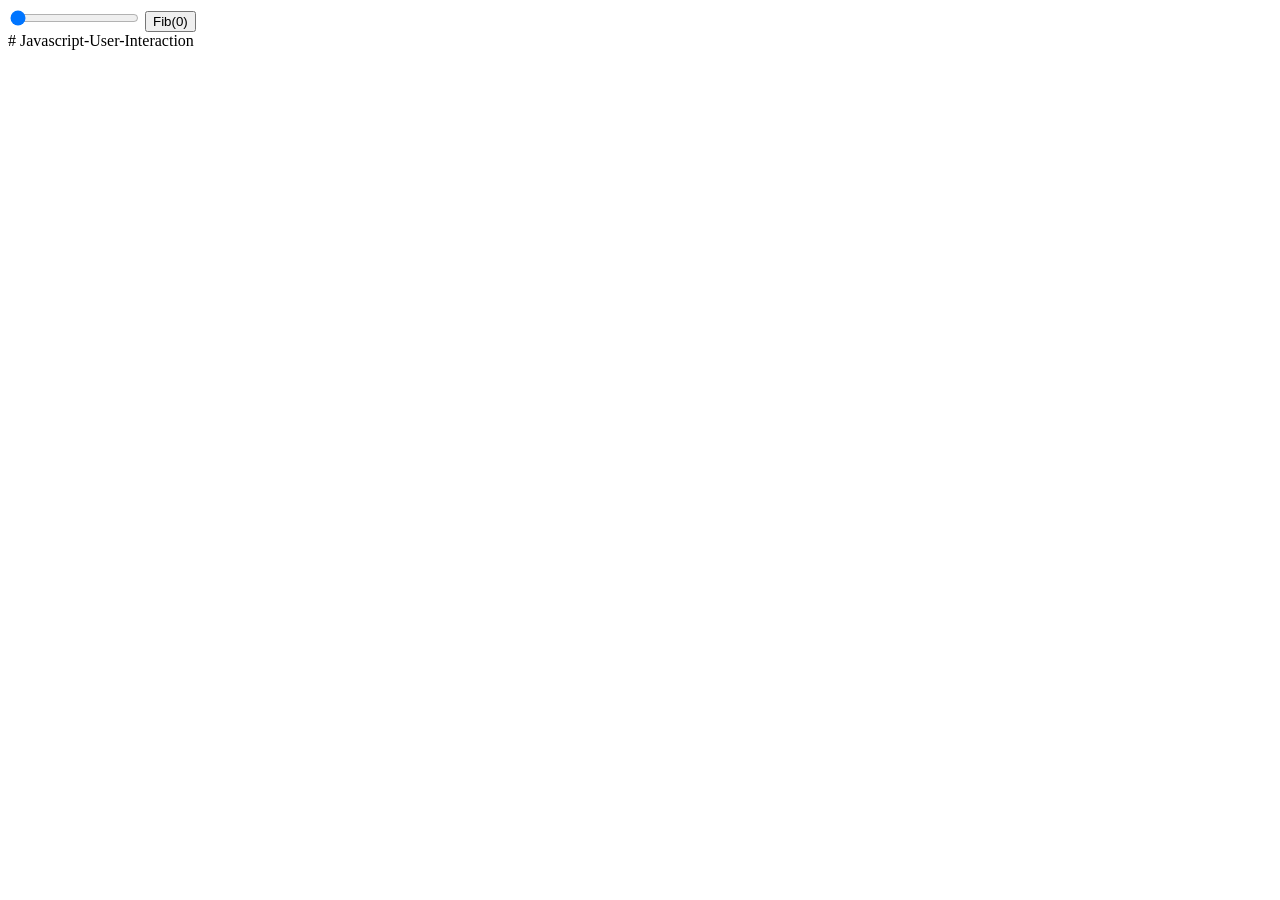
==== js_html.html @ 4ec02207 "html commit" ====
<!DOCTYPE html>
<!-- HTML5 Hello world by kirupa - http://www.kirupa.com/html5/getting_your_feet_wet_html5_pg1.htm -->
<html lang="en-us">

<head>
	<meta charset="utf-8">
	<title>Javascript User Interaction</title>
	<link >
	<link >
	<script type="text/javascript" src="scratchpad.js"></script>

</head>

<body>
	<div class ="red shadowed stuff-box">
		<form>
			<input type="range" min="0" max="11" value="0"/>
			<button type="button" onclick="fib button(this)">Fib(0)</button>
			
		</form>
	</div>
</body>

</html>
# Javascript-User-Interaction
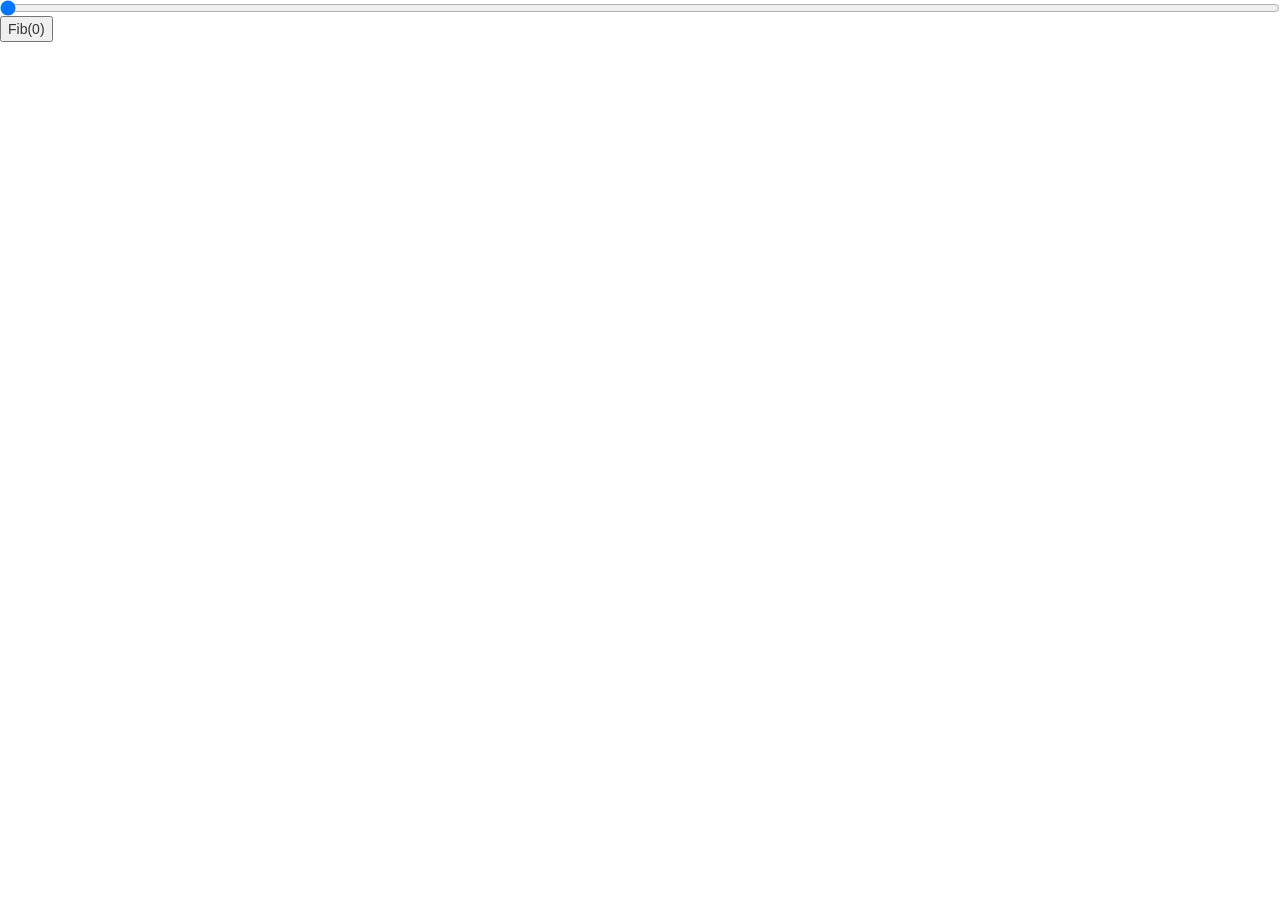
==== commit 77f2bc8a: "html modification (script)" ====
--- a/js_html.html
+++ b/js_html.html
@@ -5,8 +5,10 @@
 <head>
 	<meta charset="utf-8">
 	<title>Javascript User Interaction</title>
-	<link >
-	<link >
+	<link rel="stylesheet" href="recursive.css" type="text/css">
+	<link rel="stylesheet" href="https://maxcdn.bootstrapcdn.com/bootstrap/3.3.7/css/bootstrap.min.css" type="text/css">
+	<script type="text/javascript" src="https://ajax.googleapis.com/ajax/libs/jquery/3.1.1/jquery.min.js"></script>
+	<script type="text/javascript" src="https://maxcdn.bootstrapcdn.com/bootstrap/3.3.7/js/bootstrap.min.js"></script>
 	<script type="text/javascript" src="scratchpad.js"></script>
 
 </head>
@@ -22,4 +24,4 @@
 </body>
 
 </html>
-# Javascript-User-Interaction
+
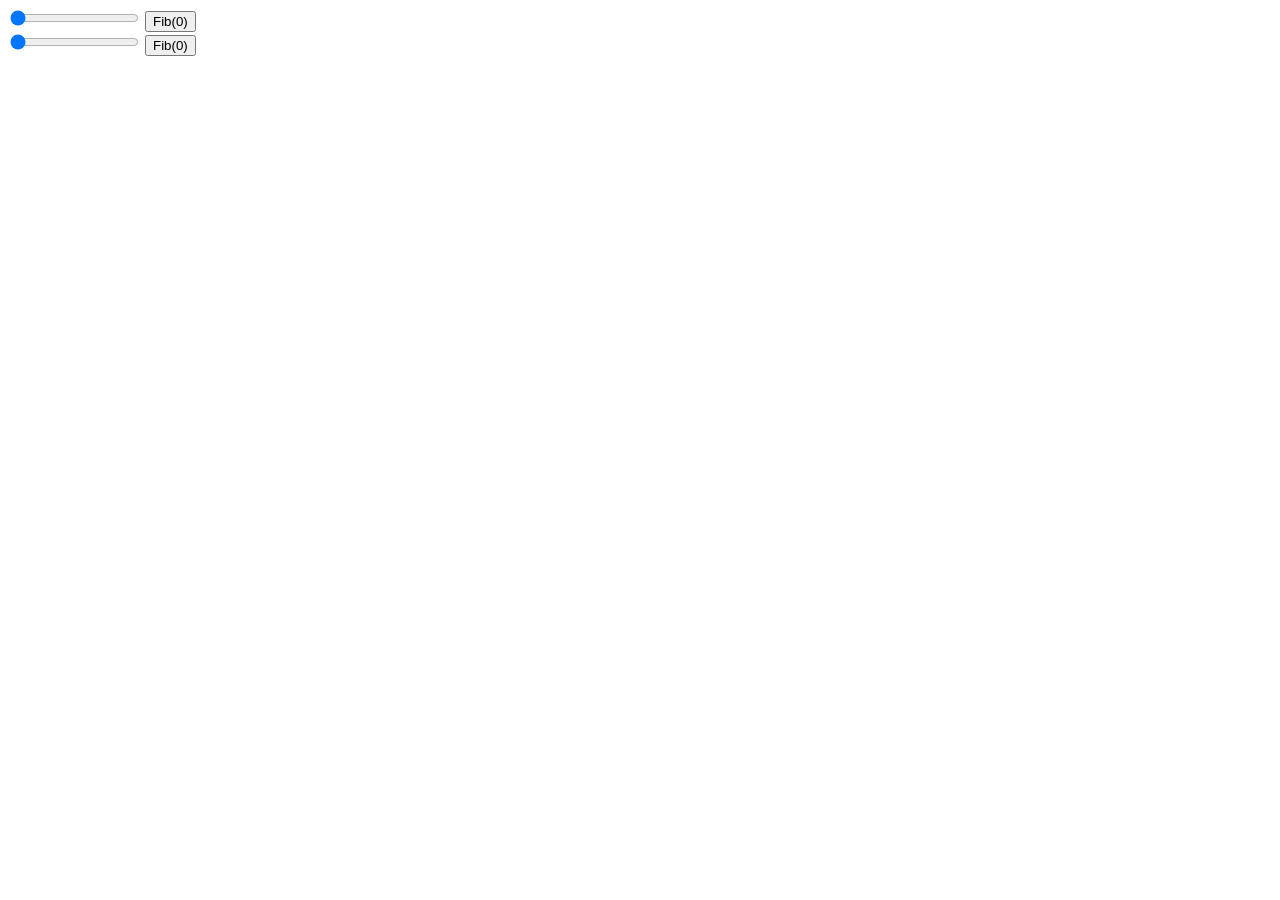
==== commit b6b25d27: "fibinacci button now works, and starting second div for pell function" ====
--- a/js_html.html
+++ b/js_html.html
@@ -1,27 +1,32 @@
 <!DOCTYPE html>
-<!-- HTML5 Hello world by kirupa - http://www.kirupa.com/html5/getting_your_feet_wet_html5_pg1.htm -->
-<html lang="en-us">
+
+<html>
 
 <head>
 	<meta charset="utf-8">
+
 	<title>Javascript User Interaction</title>
 	<link rel="stylesheet" href="recursive.css" type="text/css">
-	<link rel="stylesheet" href="https://maxcdn.bootstrapcdn.com/bootstrap/3.3.7/css/bootstrap.min.css" type="text/css">
-	<script type="text/javascript" src="https://ajax.googleapis.com/ajax/libs/jquery/3.1.1/jquery.min.js"></script>
-	<script type="text/javascript" src="https://maxcdn.bootstrapcdn.com/bootstrap/3.3.7/js/bootstrap.min.js"></script>
-	<script type="text/javascript" src="scratchpad.js"></script>
-
+	<script src="scratchpad.js" type="text/javascript">
+	</script>
 </head>
 
 <body>
-	<div class ="red shadowed stuff-box">
+	<div class="green shadowed stuff-box">
 		<form>
-			<input type="range" min="0" max="11" value="0"/>
-			<button type="button" onclick="fib button(this)">Fib(0)</button>
-			
+			<input type="range" min="0" max="11" value="0" onchange="fibSlider(this)">
+			<button type="button" onchange="fibButton(this)">Fib(0)</button>
 		</form>
 	</div>
+
+	<div class="blue shadowed stuff-box">
+		<form>
+			<input type="range" min="0" max="11" value="0" onchange="fibSlider(this)">
+			<button type="button" onclick="fibButton(this)">Fib(0)</button>
+		</form>
+	</div>
+
+
 </body>
 
-</html>
-
+</html>
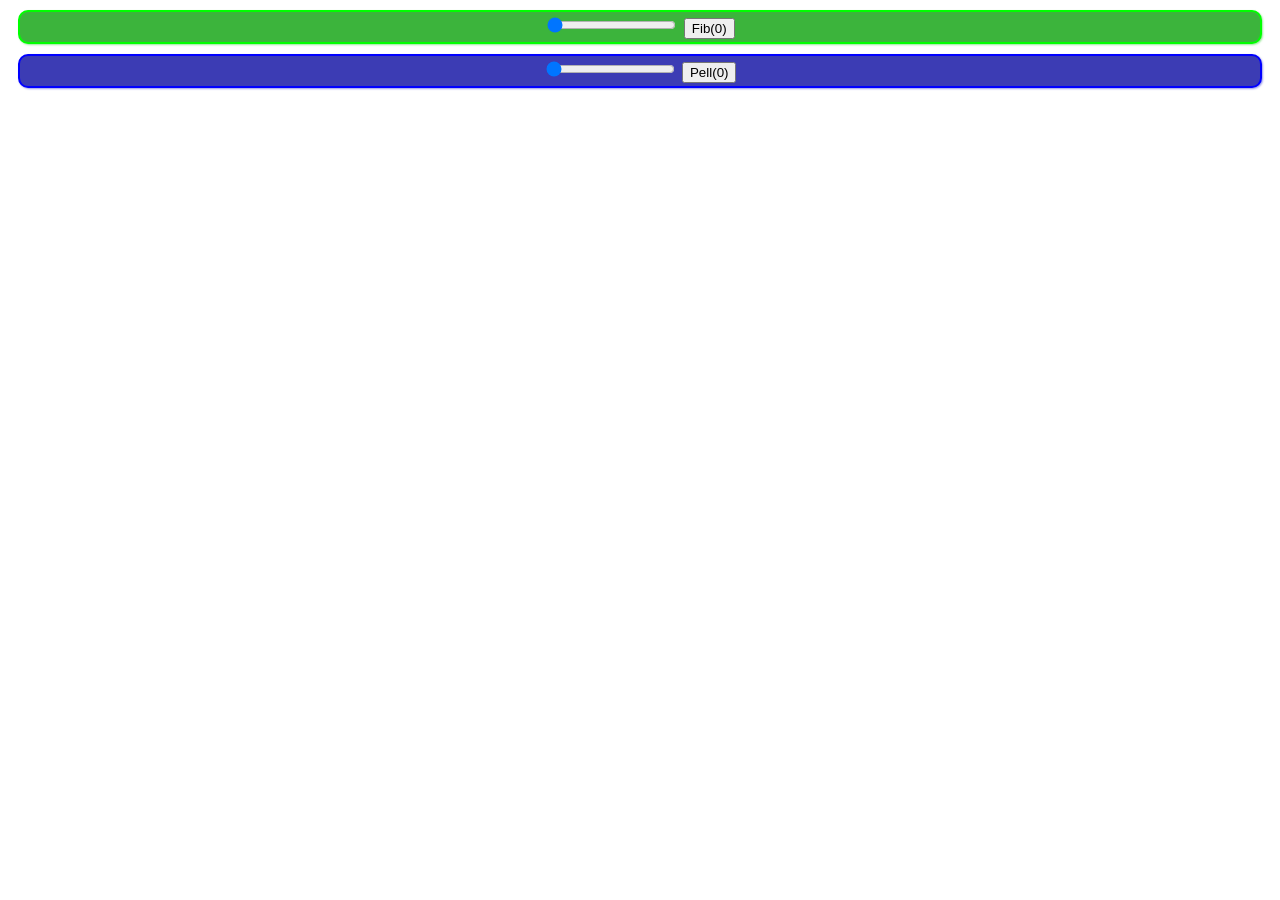
==== commit c65695b1: "Addition of the Pell Function" ====
--- a/js_html.html
+++ b/js_html.html
@@ -15,14 +15,14 @@
 	<div class="green shadowed stuff-box">
 		<form>
 			<input type="range" min="0" max="11" value="0" onchange="fibSlider(this)">
-			<button type="button" onchange="fibButton(this)">Fib(0)</button>
+			<button type="button" onclick="fibButton(this)">Fib(0)</button>
 		</form>
 	</div>
 
 	<div class="blue shadowed stuff-box">
 		<form>
-			<input type="range" min="0" max="11" value="0" onchange="fibSlider(this)">
-			<button type="button" onclick="fibButton(this)">Fib(0)</button>
+			<input type="range" min="0" max="11" value="0" onchange="pellSlider(this)">
+			<button type="button" onclick="pellButton(this)">Pell(0)</button>
 		</form>
 	</div>
 
--- a/recursive.css
+++ b/recursive.css
@@ -0,0 +1,84 @@
+.fib {
+	background-color: rgba(112,128,144,0.1);
+}
+
+.fib-left {
+	float: left;
+	display: inline-block;
+	margin-right: 4px;
+}
+
+.fib-right {
+	float: right;
+	display: inline-block;
+	margin-left: 4px;
+}
+
+.pell {
+	background-color: rgba(112,128,144,0.1);
+}
+
+.pell-left {
+	float: left;
+	display: inline-block;
+	margin-right: 4px;
+}
+
+.pell-right {
+	float: right;
+	display: inline-block;
+	margin-left: 4px;
+}
+
+.shadowed {
+	text-shadow: 1px 1px 2px black;
+	color:       white;
+}
+.stuff-box {
+	font-family: 'helvetica neue', helvetica, sans-serif;
+	letter-spacing: 1px;
+	text-transform: capitalize;
+	text-align: center;
+	padding: 3px 10px;
+	margin: 10px;
+	cursor: pointer;
+	border-radius: 10px;
+	border-width: 2px;
+	border-style: solid;
+}
+
+.red {
+	border-color: rgb(255,0,0);
+	background:   rgb(180,60,60);
+	box-shadow: 1px 1px 2px rgba(200,0,0,0.4);
+}
+
+.yellow {
+	border-color: rgb(255,255,0);
+	background:   rgb(180,180,60);
+	box-shadow: 1px 1px 2px rgba(200,200,0,0.4);
+}
+
+.blue {
+	border-color: rgb(0,0,255);
+	background:   rgb(60,60,180);
+	box-shadow: 1px 1px 2px rgba(0,0,200,0.4);
+}
+
+.green {
+	border-color: rgb(0,255,0);
+	background:   rgb(60,180,60);
+	box-shadow: 1px 1px 2px rgba(0,200,0,0.4);
+}
+
+.white {
+	border-color: rgb(255,255,255);
+	background:   rgb(180,180,180);
+	box-shadow: 1px 1px 2px rgba(200,200,0,0.4);
+}
+
+.black {
+	border-color: rgb(0,0,0);
+	background:   rgb(75,75,75);
+	box-shadow: 1px 1px 2px rgba(200,200,0,0.4);
+}
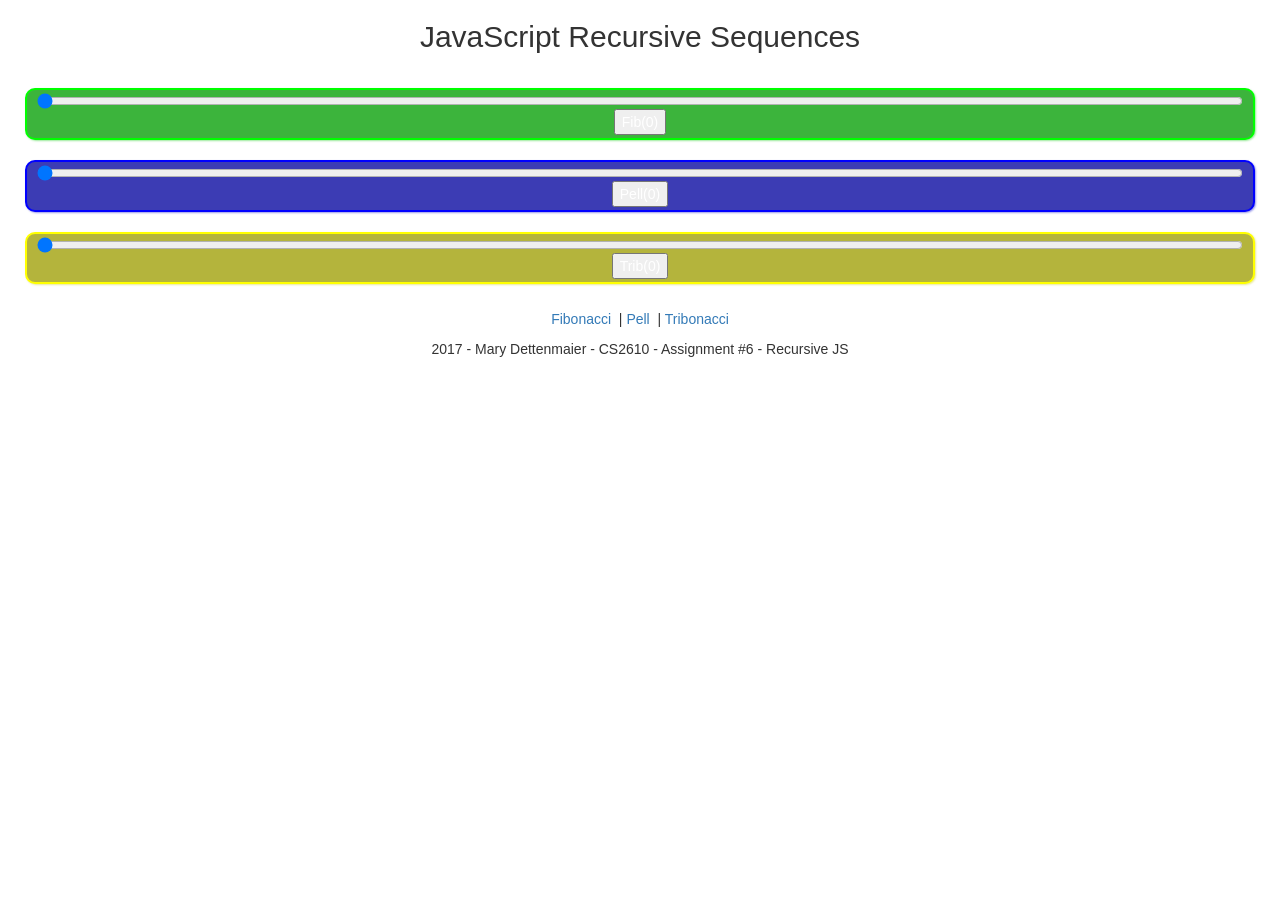
==== commit 6efe654d: "addition of header and footer to html" ====
--- a/js_html.html
+++ b/js_html.html
@@ -6,27 +6,58 @@
 	<meta charset="utf-8">
 
 	<title>Javascript User Interaction</title>
+	<meta name="viewport" content="width=device-width, initial-scale=1">
+
+	<link rel="stylesheet" href="https://maxcdn.bootstrapcdn.com/bootstrap/3.3.7/css/bootstrap.min.css" type="text/css">
 	<link rel="stylesheet" href="recursive.css" type="text/css">
-	<script src="scratchpad.js" type="text/javascript">
-	</script>
+	<script src="scratchpad.js" type="text/javascript"></script>
+	<script src="https://ajax.googleapis.com/ajax/libs/jquery/3.1.1/jquery.min.js"></script>
+	<script src="https://maxcdn.bootstrapcdn.com/bootstrap/3.3.7/js/bootstrap.min.js"></script>
+
 </head>
 
 <body>
-	<div class="green shadowed stuff-box">
-		<form>
-			<input type="range" min="0" max="11" value="0" onchange="fibSlider(this)">
-			<button type="button" onclick="fibButton(this)">Fib(0)</button>
-		</form>
+	<header class="container-fluid text-center">
+		<h2>JavaScript Recursive Sequences</h2>
+	</header>
+	<div class="panel-body">
+		<div class="container-fluid">
+			<div class="row">
+				<div class="green shadowed stuff-box">
+					<form>
+						<input type="range" min="0" max="11" value="0" onchange="fibSlider(this)">
+						<button type="button" onclick="fibButton(this)">Fib(0)</button>
+					</form>
+				</div>
+			</div>
+
+			<div class="row">
+				<div class="blue shadowed stuff-box">
+					<form>
+						<input type="range" min="0" max="11" value="0" onchange="pellSlider(this)">
+						<button type="button" onclick="pellButton(this)">Pell(0)</button>
+					</form>
+				</div>
+			</div>
+
+			<div class="row">
+				<div class="yellow shadowed stuff-box">
+					<form>
+						<input type="range" min="0" max="11" value="0" onchange="tribSlider(this)">
+						<button type="button" onclick="tribButton(this)">Trib(0)</button>
+					</form>
+				</div>
+			</div>
+		</div>
 	</div>
-
-	<div class="blue shadowed stuff-box">
-		<form>
-			<input type="range" min="0" max="11" value="0" onchange="pellSlider(this)">
-			<button type="button" onclick="pellButton(this)">Pell(0)</button>
-		</form>
-	</div>
-
-
+<footer class="container-fluid text-center">
+	<p>
+		<a target="_blank" href="https://oeis.org/A000045">Fibonacci</a>&nbsp;&nbsp;|
+		<a target="_blank" href="https://oeis.org/A000129">Pell</a>&nbsp;&nbsp;|
+		<a target="_blank" href="https://oeis.org/A000073">Tribonacci</a>
+	</p>
+	<p>2017 - Mary Dettenmaier - CS2610 - Assignment #6 - Recursive JS</p>
+</footer>
 </body>
 
-</html>+</html>
--- a/recursive.css
+++ b/recursive.css
@@ -1,3 +1,5 @@
+
+/* Fibonacci Styles */
 .fib {
 	background-color: rgba(112,128,144,0.1);
 }
@@ -14,6 +16,7 @@
 	margin-left: 4px;
 }
 
+/* Pell Styles */
 .pell {
 	background-color: rgba(112,128,144,0.1);
 }
@@ -25,6 +28,23 @@
 }
 
 .pell-right {
+	float: right;
+	display: inline-block;
+	margin-left: 4px;
+}
+
+/* Tribonacci Styles */
+.trib {
+	background-color: rgba(112,128,144,0.1);
+}
+
+.trib-left {
+	float: left;
+	display: inline-block;
+	margin-right: 4px;
+}
+
+.trib-right {
 	float: right;
 	display: inline-block;
 	margin-left: 4px;
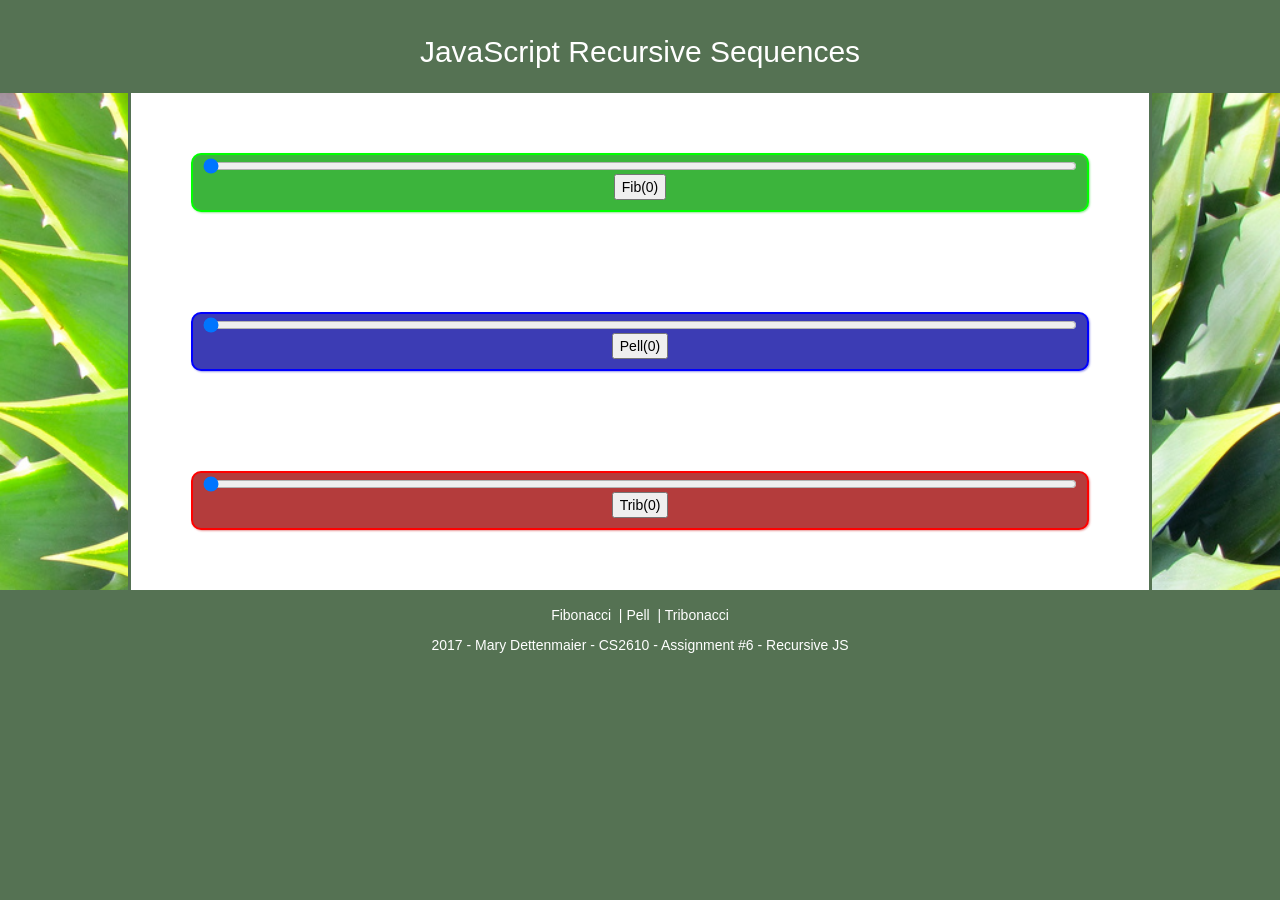
==== commit cc4d8b23: "css modification (bootstrap changes)" ====
--- a/js_html.html
+++ b/js_html.html
@@ -41,7 +41,7 @@
 			</div>
 
 			<div class="row">
-				<div class="yellow shadowed stuff-box">
+				<div class="red shadowed stuff-box">
 					<form>
 						<input type="range" min="0" max="11" value="0" onchange="tribSlider(this)">
 						<button type="button" onclick="tribButton(this)">Trib(0)</button>
--- a/recursive.css
+++ b/recursive.css
@@ -1,3 +1,46 @@
+	header {
+		background-color: #557253;
+		color: white;
+		padding: 15px;
+	}
+	
+	footer {
+		background-color: #557253;
+		color: white;
+		padding: 15px;
+		box-shadow: 0px 9999px 0px 9999px #557253;
+	}
+	/* Main Body Styles */
+	
+	.panel-body {
+		margin: auto;
+		width: 80%;
+		height:90%;
+		background-color: #fff;
+		border-left: 3px solid #557253;
+		border-right: 3px solid #557253;
+		padding: 10px;
+	}
+	
+	body {
+		background-image: url("fibonacci.jpg");
+		background-size: cover;
+		color: #404040;
+	}
+
+	
+	footer a:link {
+		color: white;
+	}
+	
+	footer a:visited {
+		color: #DBEE7F;
+	}
+	
+	footer a:hover {
+		color: #C8C8C8;
+	}
+
 
 /* Fibonacci Styles */
 .fib {
@@ -59,8 +102,8 @@
 	letter-spacing: 1px;
 	text-transform: capitalize;
 	text-align: center;
-	padding: 3px 10px;
-	margin: 10px;
+	padding: 3px 10px 0px;
+	margin: 50px;
 	cursor: pointer;
 	border-radius: 10px;
 	border-width: 2px;
@@ -73,11 +116,6 @@
 	box-shadow: 1px 1px 2px rgba(200,0,0,0.4);
 }
 
-.yellow {
-	border-color: rgb(255,255,0);
-	background:   rgb(180,180,60);
-	box-shadow: 1px 1px 2px rgba(200,200,0,0.4);
-}
 
 .blue {
 	border-color: rgb(0,0,255);
@@ -91,14 +129,7 @@
 	box-shadow: 1px 1px 2px rgba(0,200,0,0.4);
 }
 
-.white {
-	border-color: rgb(255,255,255);
-	background:   rgb(180,180,180);
-	box-shadow: 1px 1px 2px rgba(200,200,0,0.4);
+button {
+	color: black !important;
+	margin-bottom: 10px;
 }
-
-.black {
-	border-color: rgb(0,0,0);
-	background:   rgb(75,75,75);
-	box-shadow: 1px 1px 2px rgba(200,200,0,0.4);
-}
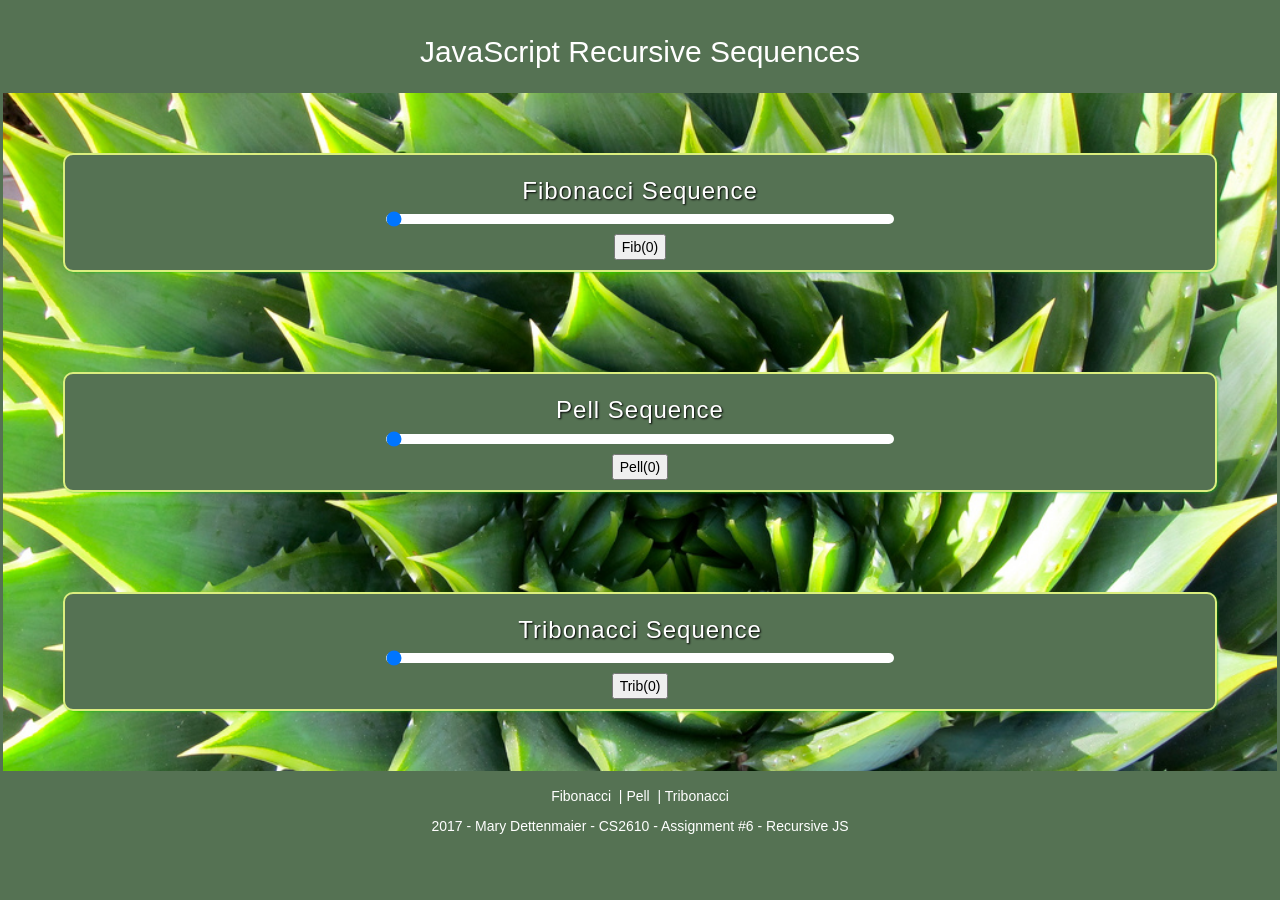
==== commit 33cbd1f9: "assignment requirements met" ====
--- a/js_html.html
+++ b/js_html.html
@@ -25,25 +25,28 @@
 			<div class="row">
 				<div class="green shadowed stuff-box">
 					<form>
-						<input type="range" min="0" max="11" value="0" onchange="fibSlider(this)">
+						<h3>Fibonacci Sequence</h3>
+						<input class="slider" type="range" min="0" max="11" value="0" onchange="fibSlider(this)" oninput="fibButton(value)">
 						<button type="button" onclick="fibButton(this)">Fib(0)</button>
 					</form>
 				</div>
 			</div>
 
 			<div class="row">
-				<div class="blue shadowed stuff-box">
+				<div class="green shadowed stuff-box">
 					<form>
-						<input type="range" min="0" max="11" value="0" onchange="pellSlider(this)">
+						<h3>Pell Sequence</h3>
+						<input class="slider" type="range" min="0" max="11" value="0" onchange="pellSlider(this)">
 						<button type="button" onclick="pellButton(this)">Pell(0)</button>
 					</form>
 				</div>
 			</div>
 
 			<div class="row">
-				<div class="red shadowed stuff-box">
+				<div class="green shadowed stuff-box">
 					<form>
-						<input type="range" min="0" max="11" value="0" onchange="tribSlider(this)">
+						<h3>Tribonacci Sequence</h3>
+						<input class="slider" type="range" min="0" max="11" value="0" onchange="tribSlider(this)">
 						<button type="button" onclick="tribButton(this)">Trib(0)</button>
 					</form>
 				</div>
--- a/recursive.css
+++ b/recursive.css
@@ -14,9 +14,10 @@
 	
 	.panel-body {
 		margin: auto;
-		width: 80%;
+		width: 100%;
 		height:90%;
-		background-color: #fff;
+		background-image: url("fibonacci.jpg");
+		background-size: cover;
 		border-left: 3px solid #557253;
 		border-right: 3px solid #557253;
 		padding: 10px;
@@ -44,6 +45,7 @@
 
 /* Fibonacci Styles */
 .fib {
+	display: inline-block;
 	background-color: rgba(112,128,144,0.1);
 }
 
@@ -61,6 +63,7 @@
 
 /* Pell Styles */
 .pell {
+	display: inline-block;
 	background-color: rgba(112,128,144,0.1);
 }
 
@@ -78,6 +81,7 @@
 
 /* Tribonacci Styles */
 .trib {
+	display: inline-block;
 	background-color: rgba(112,128,144,0.1);
 }
 
@@ -85,6 +89,11 @@
 	float: left;
 	display: inline-block;
 	margin-right: 4px;
+}
+
+.trib-center {
+	margin: 0 auto;
+	display: inline-block;
 }
 
 .trib-right {
@@ -110,26 +119,23 @@
 	border-style: solid;
 }
 
-.red {
-	border-color: rgb(255,0,0);
-	background:   rgb(180,60,60);
-	box-shadow: 1px 1px 2px rgba(200,0,0,0.4);
-}
-
-
-.blue {
-	border-color: rgb(0,0,255);
-	background:   rgb(60,60,180);
-	box-shadow: 1px 1px 2px rgba(0,0,200,0.4);
-}
-
 .green {
-	border-color: rgb(0,255,0);
-	background:   rgb(60,180,60);
+	border-color: #DBEE7F;
+	background:   #557253;
 	box-shadow: 1px 1px 2px rgba(0,200,0,0.4);
 }
 
 button {
 	color: black !important;
-	margin-bottom: 10px;
+	margin: 10px;
 }
+
+/* Sliders */
+.slider{
+  -webkit-appearance: none;
+  height: 10px;
+  width: 45% !important;
+  border-radius: 5px;
+  background: #fff;
+  margin: 0 auto;
+}
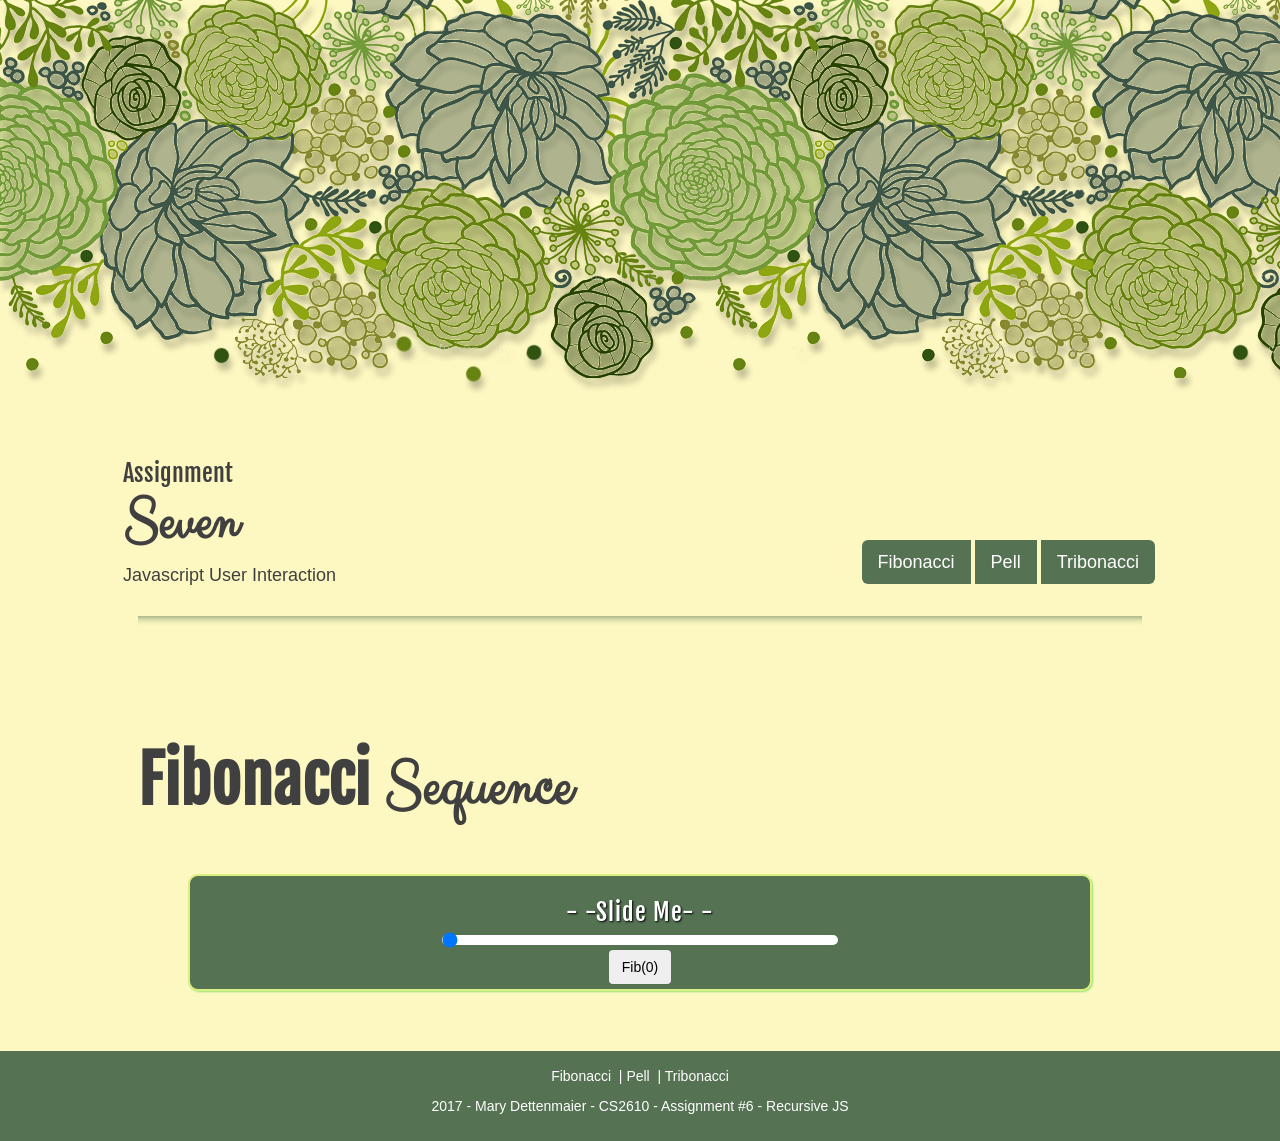
==== commit d1b0ffed: "Addition of a README file and a css make over (for fun)" ====
--- a/js_html.html
+++ b/js_html.html
@@ -9,6 +9,7 @@
 	<meta name="viewport" content="width=device-width, initial-scale=1">
 
 	<link rel="stylesheet" href="https://maxcdn.bootstrapcdn.com/bootstrap/3.3.7/css/bootstrap.min.css" type="text/css">
+	<link href="https://fonts.googleapis.com/css?family=Clicker+Script|Fjalla+One" rel="stylesheet">
 	<link rel="stylesheet" href="recursive.css" type="text/css">
 	<script src="scratchpad.js" type="text/javascript"></script>
 	<script src="https://ajax.googleapis.com/ajax/libs/jquery/3.1.1/jquery.min.js"></script>
@@ -18,49 +19,68 @@
 
 <body>
 	<header class="container-fluid text-center">
-		<h2>JavaScript Recursive Sequences</h2>
 	</header>
 	<div class="panel-body">
-		<div class="container-fluid">
-			<div class="row">
-				<div class="green shadowed stuff-box">
-					<form>
-						<h3>Fibonacci Sequence</h3>
-						<input class="slider" type="range" min="0" max="11" value="0" onchange="fibSlider(this)" oninput="fibButton(value)">
-						<button type="button" onclick="fibButton(this)">Fib(0)</button>
-					</form>
-				</div>
+		<div class="row">
+		<div class=".col-md-8 pull-left">
+		<h3 style="margin:0px; font-family: 'Fjalla One', sans-serif;">Assignment</h3>
+		<h3 style="margin:0px; font-size: 60px"><span style="font-family: 'Clicker Script', cursive;"><b>Seven</b></span></h3>
+		<h4>Javascript User Interaction</h4>
+	</div>
+	<div class=".col-md-4 pull-right">
+		<div class="btn-group" role="group" aria-label="Basic example">
+			<button type="button" class="btn btn-secondary btn-lg"  onclick="showFib()">Fibonacci</button>
+			<button type="button" class="btn btn-secondary btn-lg"  onclick="showPell()">Pell</button>
+			<button type="button" class="btn btn-secondary btn-lg"  onclick="showTrib()">Tribonacci</button>
+		</div>
+	</div>
+	</div>
+	<hr>
+	<br><br><br><br>
+
+	<div class="container-fluid">
+		<div class="row" id="fibDiv">
+			<h1 style="font-size: 64px;font-family: 'Fjalla One', sans-serif;"><b>Fibonacci <span style="font-family: 'Clicker Script', cursive;">Sequence</span></b></h1>
+			<div class="green shadowed stuff-box">
+				<form>
+					<h3 style="font-family: 'Fjalla One', sans-serif;">-&nbsp;-Slide Me-&nbsp;-</h3>
+					<input class="slider" type="range" min="0" max="11" value="0" onchange="fibSlider(this)" oninput="fibButton(value)">
+					<button type="button" class="btn btn-secondary" onclick="fibButton(this)">Fib(0)</button>
+				</form>
 			</div>
+		</div>
 
-			<div class="row">
-				<div class="green shadowed stuff-box">
-					<form>
-						<h3>Pell Sequence</h3>
-						<input class="slider" type="range" min="0" max="11" value="0" onchange="pellSlider(this)">
-						<button type="button" onclick="pellButton(this)">Pell(0)</button>
-					</form>
-				</div>
+		<div class="row" id="pellDiv" style="display: none;">
+			<h1 style="font-size: 64px;font-family: 'Fjalla One', sans-serif;"><b>Pell <span style="font-family: 'Clicker Script', cursive;">Sequence</span></b></h1>
+			<div class="green shadowed stuff-box">
+				<form>
+					<h3 style="font-family: 'Fjalla One', sans-serif;">-&nbsp;-Slide Me-&nbsp;-</h3>
+					<input class="slider" type="range" min="0" max="11" value="0" onchange="pellSlider(this)">
+					<button type="button" class="btn btn-secondary" onclick="pellButton(this)">Pell(0)</button>
+				</form>
 			</div>
+		</div>
 
-			<div class="row">
-				<div class="green shadowed stuff-box">
-					<form>
-						<h3>Tribonacci Sequence</h3>
-						<input class="slider" type="range" min="0" max="11" value="0" onchange="tribSlider(this)">
-						<button type="button" onclick="tribButton(this)">Trib(0)</button>
-					</form>
-				</div>
+		<div class="row" id="tribDiv" style="display: none;">
+			<h1 style="font-size: 64px;font-family: 'Fjalla One', sans-serif;"><b>Tribonacci <span style="font-family: 'Clicker Script', cursive;">Sequence</span></b></h1>
+			<div class="green shadowed stuff-box">
+				<form>
+					<h3 style="font-family: 'Fjalla One', sans-serif;">-&nbsp;-Slide Me-&nbsp;-</h3>
+					<input class="slider" type="range" min="0" max="11" value="0" onchange="tribSlider(this)">
+					<button type="button" class="btn btn-secondary" onclick="tribButton(this)">Trib(0)</button>
+				</form>
 			</div>
 		</div>
 	</div>
-<footer class="container-fluid text-center">
-	<p>
-		<a target="_blank" href="https://oeis.org/A000045">Fibonacci</a>&nbsp;&nbsp;|
-		<a target="_blank" href="https://oeis.org/A000129">Pell</a>&nbsp;&nbsp;|
-		<a target="_blank" href="https://oeis.org/A000073">Tribonacci</a>
-	</p>
-	<p>2017 - Mary Dettenmaier - CS2610 - Assignment #6 - Recursive JS</p>
-</footer>
+	</div>
+	<footer class="container-fluid text-center">
+		<p>
+			<a target="_blank" href="https://oeis.org/A000045">Fibonacci</a>&nbsp;&nbsp;|
+			<a target="_blank" href="https://oeis.org/A000129">Pell</a>&nbsp;&nbsp;|
+			<a target="_blank" href="https://oeis.org/A000073">Tribonacci</a>
+		</p>
+		<p>2017 - Mary Dettenmaier - CS2610 - Assignment #6 - Recursive JS</p>
+	</footer>
 </body>
 
 </html>
--- a/recursive.css
+++ b/recursive.css
@@ -1,6 +1,8 @@
 	header {
-		background-color: #557253;
+		background-image: url("succulents.png");
+		background-color: #fdf8c1;
 		color: white;
+		height: 450px;
 		padding: 15px;
 	}
 	
@@ -14,21 +16,50 @@
 	
 	.panel-body {
 		margin: auto;
-		width: 100%;
-		height:90%;
-		background-image: url("fibonacci.jpg");
+		width: 80%;
+		height: 90%;
+		background-color: #fdf8c1;
 		background-size: cover;
-		border-left: 3px solid #557253;
-		border-right: 3px solid #557253;
 		padding: 10px;
 	}
 	
+	hr {
+		height: 10px;
+		border: 0;
+		box-shadow: 0 10px 10px -10px #557253 inset;
+	}
+	
 	body {
-		background-image: url("fibonacci.jpg");
+		background-color: #fdf8c1;
 		background-size: cover;
 		color: #404040;
 	}
-
+	
+	button {
+		color: black !important;
+		margin-bottom: 5px;
+	}
+	
+	.btn {
+		margin: 5px !important;
+	}
+	
+	.btn-group button {
+		border: 1px black;
+		margin: 80px 2px 2px 2px !important;
+		background-color: #557253;
+		color: #fff ! important;
+	}
+	/* Sliders */
+	
+	.slider {
+		-webkit-appearance: none;
+		height: 10px;
+		width: 45% !important;
+		border-radius: 5px;
+		background: #fff;
+		margin: 0 auto;
+	}
 	
 	footer a:link {
 		color: white;
@@ -41,101 +72,87 @@
 	footer a:hover {
 		color: #C8C8C8;
 	}
-
-
-/* Fibonacci Styles */
-.fib {
-	display: inline-block;
-	background-color: rgba(112,128,144,0.1);
-}
-
-.fib-left {
-	float: left;
-	display: inline-block;
-	margin-right: 4px;
-}
-
-.fib-right {
-	float: right;
-	display: inline-block;
-	margin-left: 4px;
-}
-
-/* Pell Styles */
-.pell {
-	display: inline-block;
-	background-color: rgba(112,128,144,0.1);
-}
-
-.pell-left {
-	float: left;
-	display: inline-block;
-	margin-right: 4px;
-}
-
-.pell-right {
-	float: right;
-	display: inline-block;
-	margin-left: 4px;
-}
-
-/* Tribonacci Styles */
-.trib {
-	display: inline-block;
-	background-color: rgba(112,128,144,0.1);
-}
-
-.trib-left {
-	float: left;
-	display: inline-block;
-	margin-right: 4px;
-}
-
-.trib-center {
-	margin: 0 auto;
-	display: inline-block;
-}
-
-.trib-right {
-	float: right;
-	display: inline-block;
-	margin-left: 4px;
-}
-
-.shadowed {
-	text-shadow: 1px 1px 2px black;
-	color:       white;
-}
-.stuff-box {
-	font-family: 'helvetica neue', helvetica, sans-serif;
-	letter-spacing: 1px;
-	text-transform: capitalize;
-	text-align: center;
-	padding: 3px 10px 0px;
-	margin: 50px;
-	cursor: pointer;
-	border-radius: 10px;
-	border-width: 2px;
-	border-style: solid;
-}
-
-.green {
-	border-color: #DBEE7F;
-	background:   #557253;
-	box-shadow: 1px 1px 2px rgba(0,200,0,0.4);
-}
-
-button {
-	color: black !important;
-	margin: 10px;
-}
-
-/* Sliders */
-.slider{
-  -webkit-appearance: none;
-  height: 10px;
-  width: 45% !important;
-  border-radius: 5px;
-  background: #fff;
-  margin: 0 auto;
-}+	/* Fibonacci Styles */
+	
+	.fib {
+		display: inline-block;
+		background-color: rgba(112, 128, 144, 0.1);
+	}
+	
+	.fib-left {
+		float: left;
+		display: inline-block;
+		margin-right: 4px;
+	}
+	
+	.fib-right {
+		float: right;
+		display: inline-block;
+		margin-left: 4px;
+	}
+	
+	/* Pell Styles */
+	.pell {
+		display: inline-block;
+		background-color: rgba(112, 128, 144, 0.1);
+	}
+	
+	.pell-left {
+		float: left;
+		display: inline-block;
+		margin-right: 4px;
+	}
+	
+	.pell-right {
+		float: right;
+		display: inline-block;
+		margin-left: 4px;
+	}
+	
+	/* Tribonacci Styles */
+	.trib {
+		display: inline-block;
+		background-color: rgba(112, 128, 144, 0.1);
+	}
+	
+	.trib-left {
+		float: left;
+		display: inline-block;
+		margin-right: 4px;
+	}
+	
+	.trib-center {
+		margin: 0 auto;
+		display: inline-block;
+	}
+	
+	.trib-right {
+		float: right;
+		display: inline-block;
+		margin-left: 4px;
+	}
+	
+	.shadowed {
+		text-shadow: 1px 1px 2px black;
+		color: white;
+	}
+	
+	.stuff-box {
+		font-family: 'helvetica neue', helvetica, sans-serif;
+		letter-spacing: 1px;
+		text-transform: capitalize;
+		text-align: center;
+		padding: 3px 10px 0px;
+		margin: 50px;
+		cursor: pointer;
+		border-radius: 10px;
+		border-width: 2px;
+		border-style: solid;
+	}
+	
+	.green {
+		border-color: #DBEE7F;
+		background: #557253;
+		box-shadow: 1px 1px 2px rgba(0, 200, 0, 0.4);
+	}
+	
